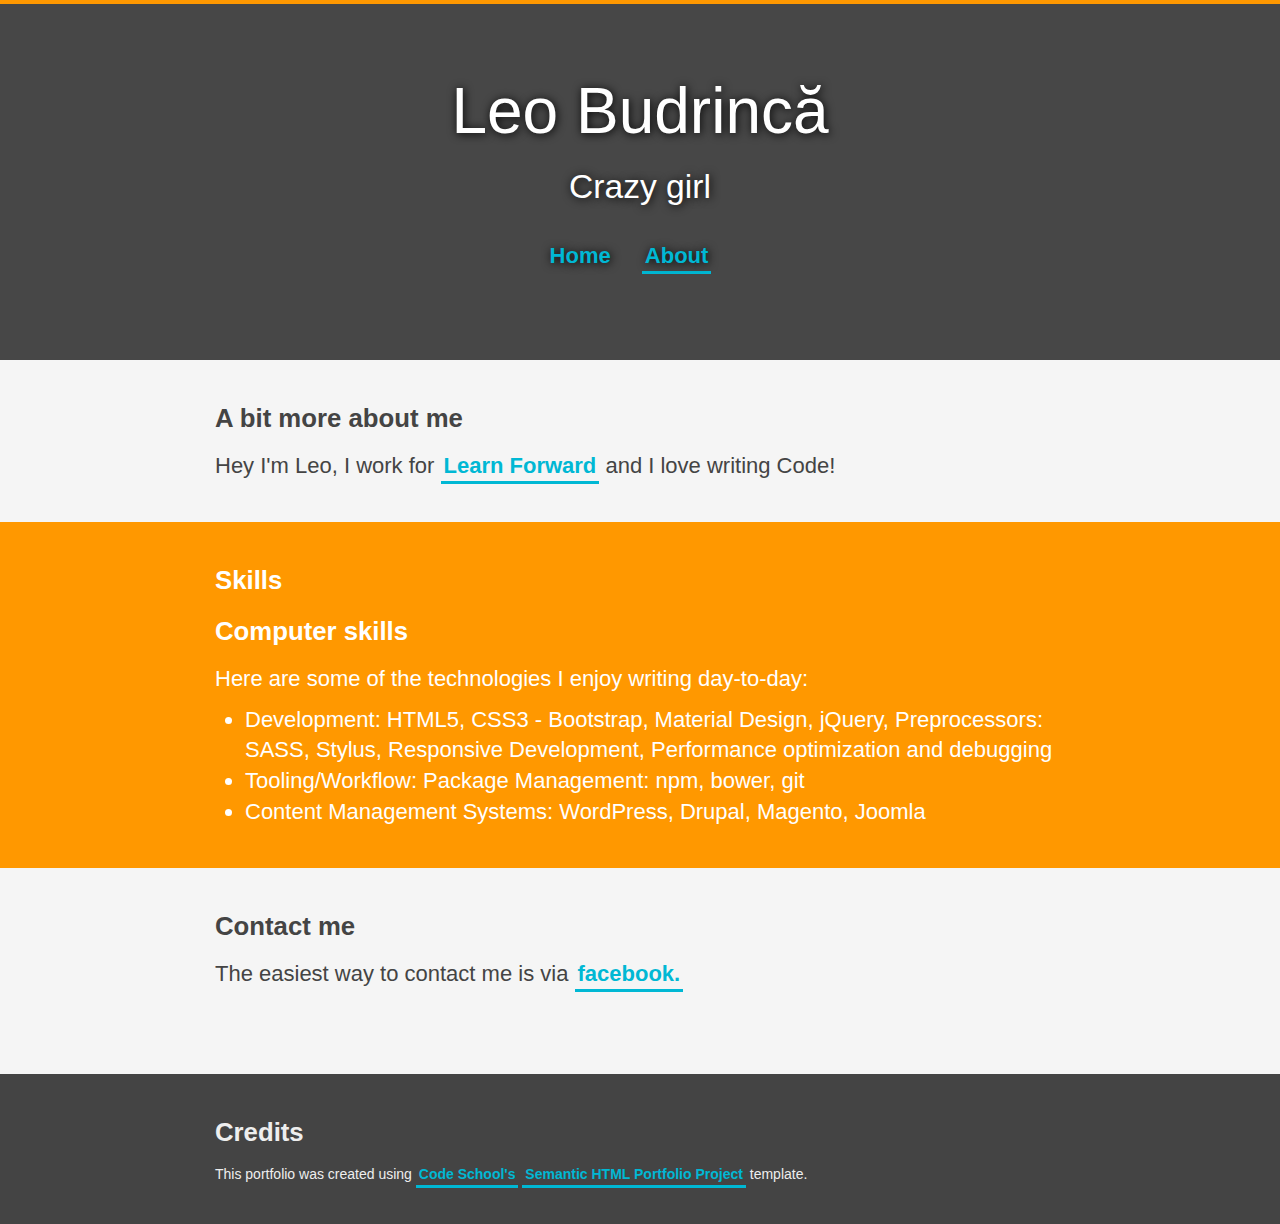
==== index.html @ 58efb0ba "Create my portfolio" ====
<!DOCTYPE html>
<html lang="en">

<head>
  <meta charset="UTF-8">
  <meta name="viewport" content="width=device-width; initial-scale=1.0; maximum-scale=1.0;">
  <link rel="stylesheet" href="main.css">
  <title>Leo - crazy girls</title>
</head>

<body>

  <header>
    <h1>Leo Budrincă</h1>
    <h2>Crazy girl</h2>

    <nav>
      <ul>
        <li><a href="index.html" class="active">Home</a></li>
        <li><a href="about.html">About</a></li>
      </ul>
    </nav>
  </header>

  <section class="tagline">
    <div class="content-wrapper">
      <h3>A bit more about me</h3>
      <p>Hey I'm Leo, I work for <a target="_blank" href="https://learnfwd.com/">Learn Forward</a> and I love writing Code!</p>
    </div>
  </section>


  <section class="skills">
    <div class="content-wrapper">
      <h3>Skills</h3>
      <h3>Computer skills</h3>
      <p>Here are some of the technologies I enjoy writing day-to-day:</p>
      <ul>
        <li><strong>Development:</strong> HTML5, CSS3 - Bootstrap, Material Design, jQuery, Preprocessors: SASS, Stylus, Responsive Development, Performance optimization and debugging</li>
        <li><strong>Tooling/Workflow:</strong> Package Management: npm, bower, git</li>
        <li><strong>Content Management Systems:</strong> WordPress, Drupal, Magento, Joomla</li>
      </ul>
    </div>
  </section>

  <section class="contact">
    <div class="content-wrapper">
      <h3>Contact me</h3>
      <p>The easiest way to contact me is via <a href="https://www.facebook.com/superadminu">facebook.</a></p>
    </div>
  </section>

  <footer>
    <div class="content-wrapper">
      <h3>Credits</h3>
      <p>This portfolio was created using <a href='https://www.codeschool.com'>Code School's</a> <a href='https://github.com/codeschool/SemanticHTMLPortfolioProject'>Semantic HTML Portfolio Project</a> template.</p>
    </div>
  </footer>

</body>

</html>
---- main.css ----
*, *:before, *:after {
  box-sizing: border-box;
  margin: 0;
  padding: 0;
}

body {
  background: #F5F5F5;
  color: #444;
  font-family: "Helvetica Neue", Arial, serif;
  font-size: 22px;
  margin: 0;
  padding: 0;
  font-weight: 200;
  -webkit-font-smoothing: antialiased;
	-moz-osx-font-smoothing: grayscale;
}

h1, h2, h3, h4 {
  margin: 10px 0 15px;
}

.nav, nav {
  display: inline;
  list-style: none;
  margin: 1em 0;
  padding: 0;
}
.nav li, nav li {
  display: inline;
  margin-right: 1em;
}

p, ul {
  margin: 10px 0;
}

.skills ul li {
  margin-left: 30px;;
}

a {
  color: #00b8d4;
  font-weight: 600;
  text-decoration: none;
  border-bottom: 3px solid #00b8d4;
  padding: 3px;
}

a:hover {
  background-color: #00b8d4;
  color: white;
}

a:active {
  position: relative;
  top: 1px;
}

a.active {
  border-bottom: none;
}

.content-wrapper {
  line-height: 1.4;
  margin: 0 auto;
  max-width: 900px;
  padding: 30px 25px;
}

/*
 * HEADER
 */

.header, header {
  align-items: center;
  background-color: #EFEFEF;
  background-image: url('bg.jpg');
  background-position: cover;
  background-repeat: no-repeat;
  background-size: 100% auto;
  border-top: 4px solid #FF9800;
  color: #FFFFFF;
  display: flex;
  flex-direction: column;
  height: 40vh;
  justify-content: center;
  min-height: 250px;
  padding: 0 20px;
  position: relative;
  text-align: center;
}

@media only screen and (max-device-width: 420px)  {
  .header, header {
    background-size: auto 100%;
  }
}

.header:before, header:before {
  background: rgba(0, 0, 0, .7);
  bottom: 0;
  content: ' ';
  display: block;
  left: 0;
  position: absolute;
  right: 0;
  top: 0;
  z-index: 1;
}

.header *, header * {
  position: relative;
  z-index: 2;
  text-shadow: 1px 1px 10px black;
}

.header h1, header h1 {
  font-size: 4rem;
  font-weight: 100;
}

.header h2, header h2 {
  font-size: 2.1rem;
  font-weight: 100;
  margin: 5px 0;
}

/*
 * SKILLS
 */

.skills {
  background: #FF9800;
  color: white;
}

.footer, footer {
  margin-top: 2em;
  background-color: #444;
  color: #eee;
}
.footer h1, footer h1 {
  font-size: 16px;
}
.footer p, footer p {
  font-size: 14px;
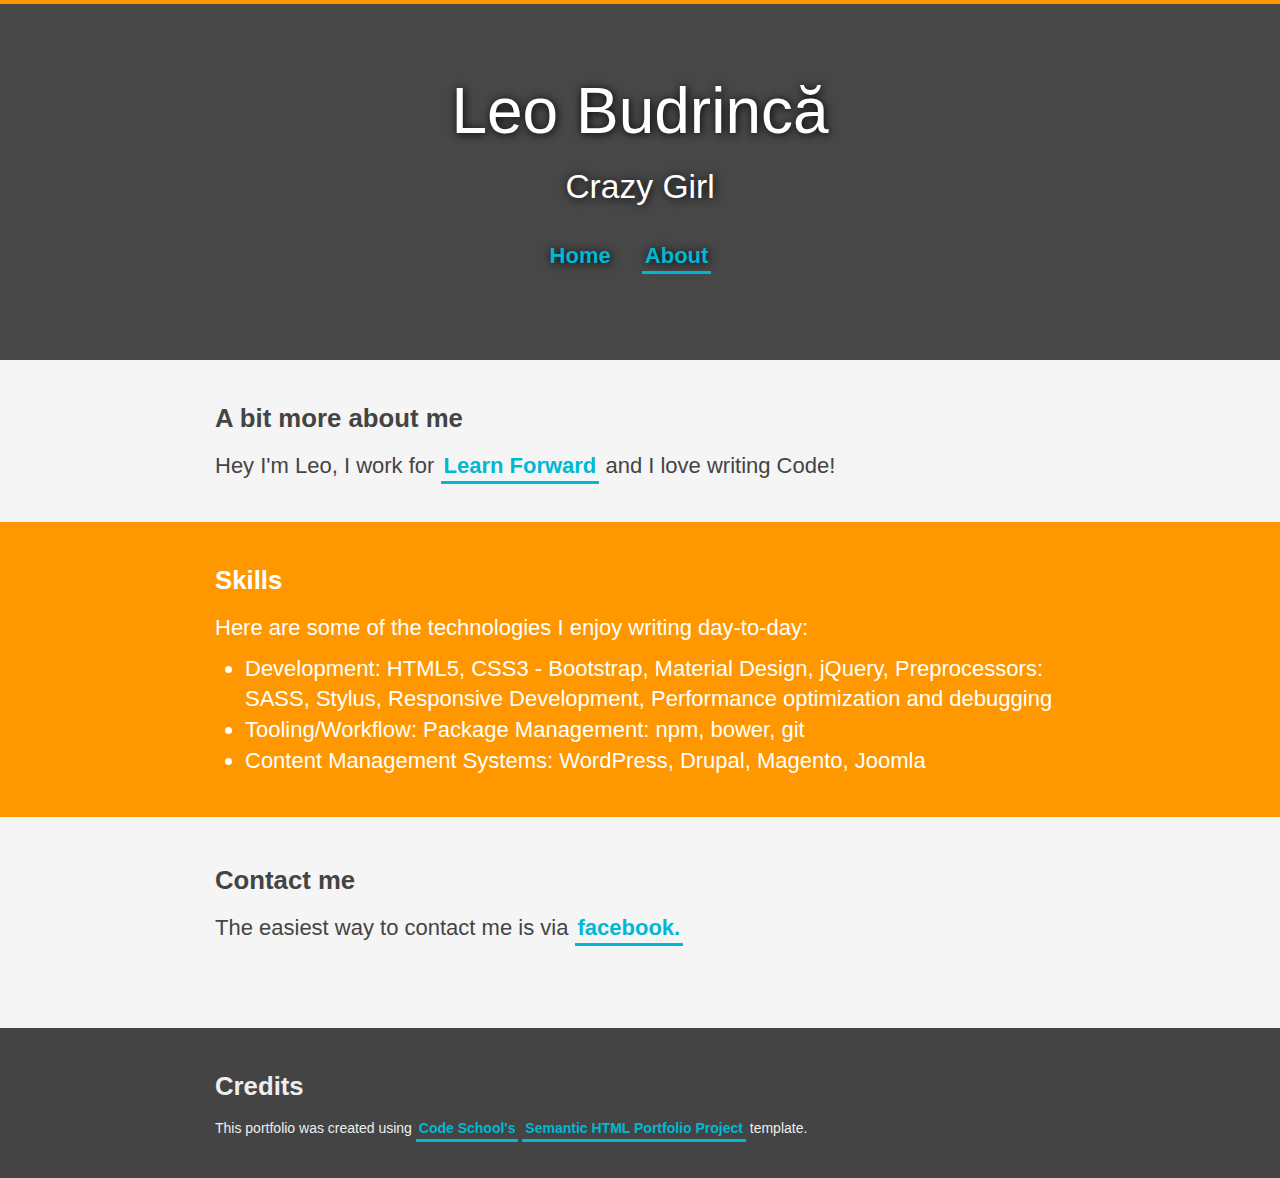
==== commit a89eb5ee: "Create my portfolio" ====
--- a/index.html
+++ b/index.html
@@ -5,14 +5,14 @@
   <meta charset="UTF-8">
   <meta name="viewport" content="width=device-width; initial-scale=1.0; maximum-scale=1.0;">
   <link rel="stylesheet" href="main.css">
-  <title>Leo - crazy girls</title>
+  <title>Leo - Crazy girls</title>
 </head>
 
 <body>
 
   <header>
     <h1>Leo Budrincă</h1>
-    <h2>Crazy girl</h2>
+    <h2>Crazy Girl</h2>
 
     <nav>
       <ul>
@@ -22,33 +22,36 @@
     </nav>
   </header>
 
-  <section class="tagline">
-    <div class="content-wrapper">
-      <h3>A bit more about me</h3>
+  <main>
+
+    <section class="tagline">
+      <div class="content-wrapper">
+        <h3>A bit more about me</h3>
       <p>Hey I'm Leo, I work for <a target="_blank" href="https://learnfwd.com/">Learn Forward</a> and I love writing Code!</p>
-    </div>
-  </section>
+      </div>
+    </section>
 
+    <section class="skills">
+      <div class="content-wrapper">
+        <h3>Skills</h3>
+        <p>Here are some of the technologies I enjoy writing day-to-day:</p>
+        <ul>
+          <li><strong>Development:</strong> HTML5, CSS3 - Bootstrap, Material Design, jQuery, Preprocessors: SASS, Stylus, Responsive Development, Performance optimization and debugging</li>
+          <li><strong>Tooling/Workflow:</strong> Package Management: npm, bower, git</li>
+          <li><strong>Content Management Systems:</strong> WordPress, Drupal, Magento, Joomla</li>
+        </ul>
+      </div>
+    </section>
 
-  <section class="skills">
-    <div class="content-wrapper">
-      <h3>Skills</h3>
-      <h3>Computer skills</h3>
-      <p>Here are some of the technologies I enjoy writing day-to-day:</p>
-      <ul>
-        <li><strong>Development:</strong> HTML5, CSS3 - Bootstrap, Material Design, jQuery, Preprocessors: SASS, Stylus, Responsive Development, Performance optimization and debugging</li>
-        <li><strong>Tooling/Workflow:</strong> Package Management: npm, bower, git</li>
-        <li><strong>Content Management Systems:</strong> WordPress, Drupal, Magento, Joomla</li>
-      </ul>
-    </div>
-  </section>
+    <section class="contact">
+      <div class="content-wrapper">
+        <h3 How to contact me</h3>
+          <h3>Contact me</h3>
+        <p>The easiest way to contact me is via <a href="https://www.facebook.com/superadminu">facebook.</a></p>
+      </div>
+    </section>
 
-  <section class="contact">
-    <div class="content-wrapper">
-      <h3>Contact me</h3>
-      <p>The easiest way to contact me is via <a href="https://www.facebook.com/superadminu">facebook.</a></p>
-    </div>
-  </section>
+  </main>
 
   <footer>
     <div class="content-wrapper">
